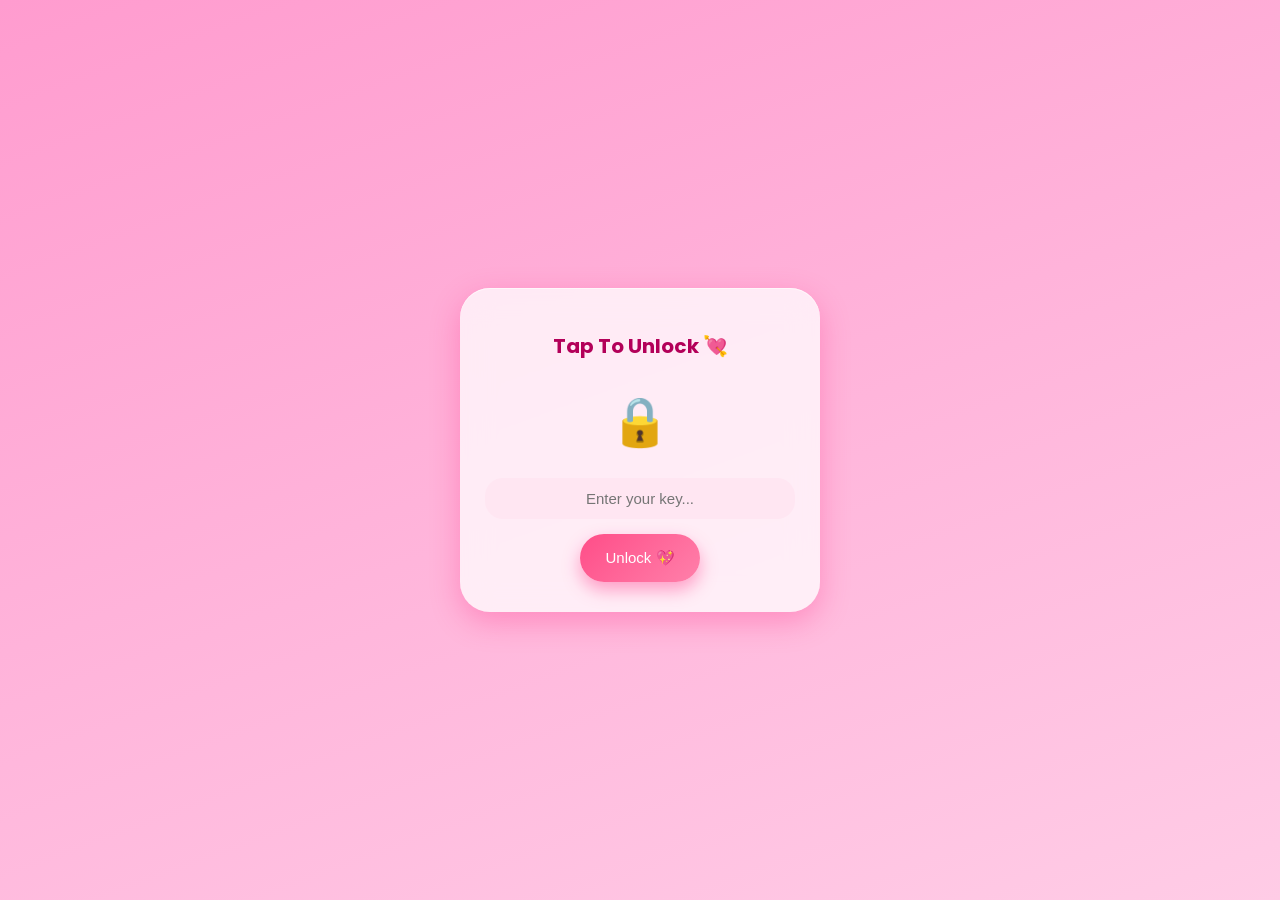
==== unlock.html @ 459be70f "done" ====
<!DOCTYPE html>
<html>
<head>
    <meta name="viewport" content="width=device-width, initial-scale=1.0">
    <title>Unlock 💖</title>

    <link href="https://fonts.googleapis.com/css2?family=Poppins:wght@300;500;700&display=swap" rel="stylesheet">
    <link rel="stylesheet" href="style.css">
</head>
<body>

<div class="container small">
    <h1>Tap To Unlock 💘</h1>

    <div class="lock">🔒</div>

    <input id="keyInput" placeholder="Enter your key..." />
    <button onclick="unlock()">Unlock 💖</button>

    <div id="finalMessage" class="hidden">
        💗 You are my today, tomorrow, and forever 💗
    </div>
</div>

<script src="script.js"></script>
</body>
</html>
---- style.css ----
* {
    box-sizing: border-box;
}

body {
    margin: 0;
    padding: 0;
    font-family: 'Poppins', sans-serif;
    background: linear-gradient(160deg, #ff9ccf, #ffcce6);
    display: flex;
    justify-content: center;
    align-items: center;
    height: 100vh;
    text-align: center;
}

/* Glass style container */
.container {
    position: relative; 
    width: 92%;
    max-width: 360px;
    padding: 30px 25px;
    border-radius: 30px;
    backdrop-filter: blur(15px);
    background: rgba(255, 255, 255, 0.75);
    box-shadow: 
        0 10px 30px rgba(255, 0, 102, 0.25),
        inset 0 1px 0 rgba(255,255,255,0.6);
    animation: fadeIn 0.6s ease;
}

/* Headings */
h1 {
    font-size: 20px;
    color: #b30059;
    margin-bottom: 25px;
}

/* OTP code boxes */
.code-box {
    display: flex;
    justify-content: space-between;
    margin: 20px 0;
}

.code-box input {
    width: 42px;
    height: 55px;
    border-radius: 14px;
    border: none;
    background: #ffe6f2;
    font-size: 20px;
    text-align: center;
    box-shadow: inset 0 3px 6px rgba(0,0,0,0.08);
}

.code-box input:focus {
    outline: none;
    background: #ffd1e6;
}

/* Button row */
.btn-row {
    display: flex;
    justify-content: center;
    gap: 15px;
}

/* Buttons */
button {
    width: 120px;
    height: 48px;
    border-radius: 25px;
    border: none;
    background: linear-gradient(135deg, #ff4d88, #ff80aa);
    color: white;
    font-size: 15px;
    font-weight: 500;
    cursor: pointer;
    box-shadow: 0 8px 18px rgba(255, 0, 102, 0.35);
    transition: all 0.25s ease;
}

button:active {
    transform: scale(0.95);
}

/* Input field (unlock page) */
input {
    width: 100%;
    padding: 12px;
    border-radius: 18px;
    border: none;
    background: #ffe6f2;
    font-size: 15px;
    text-align: center;
    margin-bottom: 15px;
}

/* Lock icon */
.lock {
    font-size: 48px;
    margin: 20px 0;
}

/* Final message */
#finalMessage {
    margin-top: 20px;
    font-size: 17px;
    color: #b30059;
    font-weight: 500;
    display: none;
}


.mobile-screen {
    width: 100%;
    max-width: 412px;
    height: 100vh;
    margin: auto;
    background: linear-gradient(160deg, #ff9ccf, #ffcce6);
    display: flex;
    justify-content: center;
    align-items: center;
}

.stage {
    width: 100%;
    height: 100%;
    position: relative; /* movement boundary */
}

.card {
    width: 90%;
    max-width: 320px;
    padding: 30px;
    background: white;
    border-radius: 25px;
    text-align: center;
    box-shadow: 0 15px 40px rgba(255,0,102,0.25);

    position: absolute;
    top: 50%;
    left: 50%;
    transform: translate(-50%, -50%);
}

.no-btn {
    position: absolute;
    width: 120px;
    height: 45px;
    border-radius: 25px;
    border: none;
    background: linear-gradient(135deg, #ff4d88, #ff80aa);
    color: white;
    font-size: 15px;
    cursor: pointer;
}


/* Animation */
@keyframes fadeIn {
    from { opacity: 0; transform: translateY(15px); }
    to { opacity: 1; transform: translateY(0); }
}
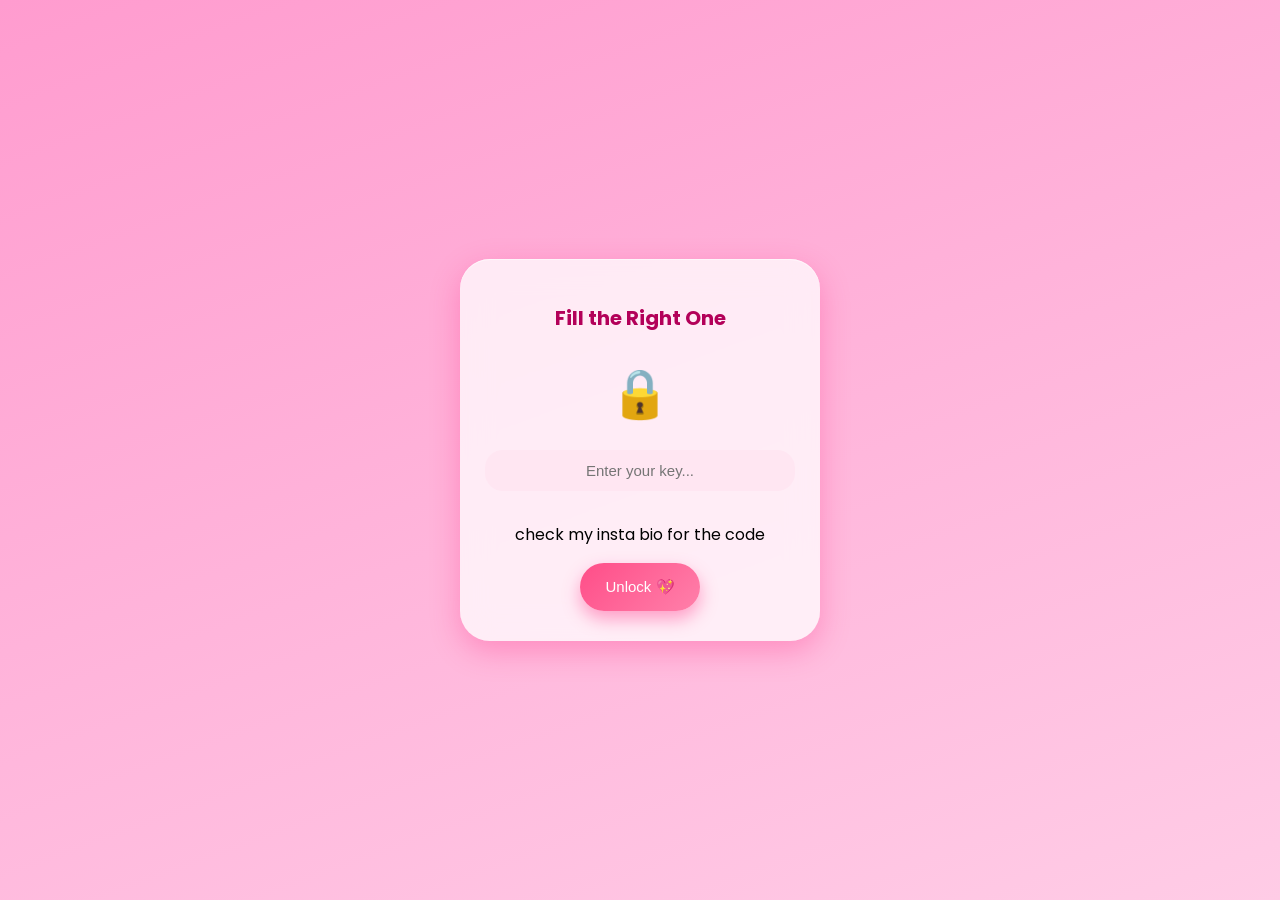
==== commit 14c4b1b3: "final one" ====
--- a/unlock.html
+++ b/unlock.html
@@ -10,15 +10,16 @@
 <body>
 
 <div class="container small">
-    <h1>Tap To Unlock 💘</h1>
+    <h1>Fill the Right One</h1>
 
     <div class="lock">🔒</div>
 
     <input id="keyInput" placeholder="Enter your key..." />
+    <p>check my insta bio for the code</p>
     <button onclick="unlock()">Unlock 💖</button>
 
     <div id="finalMessage" class="hidden">
-        💗 You are my today, tomorrow, and forever 💗
+        💗Collect your gift from Dharma's Cupboard💗
     </div>
 </div>
 
--- a/style.css
+++ b/style.css
@@ -157,6 +157,56 @@
     cursor: pointer;
 }
 
+.mobile-screen {
+    width: 100%;
+    max-width: 412px;
+    height: 100vh;
+    margin: auto;
+    background: linear-gradient(160deg, #ff9ccf, #ffcce6);
+    display: flex;
+    justify-content: center;
+    align-items: center;
+}
+
+.stage {
+    width: 100%;
+    height: 100%;
+    position: relative; /* movement boundary */
+}
+
+.card {
+    width: 90%;
+    max-width: 320px;
+    padding: 30px;
+    background: white;
+    border-radius: 25px;
+    text-align: center;
+    box-shadow: 0 15px 40px rgba(255,0,102,0.25);
+
+    position: absolute;
+    top: 50%;
+    left: 50%;
+    transform: translate(-50%, -50%);
+}
+
+.btn-row {
+    display: flex;
+    justify-content: center;
+    gap: 15px;
+    margin-top: 20px;
+}
+
+.btn-row button {
+    width: 120px;
+    height: 45px;
+    border-radius: 25px;
+    border: none;
+    background: linear-gradient(135deg, #ff4d88, #ff80aa);
+    color: white;
+    font-size: 15px;
+    cursor: pointer;
+}
+
 
 /* Animation */
 @keyframes fadeIn {
